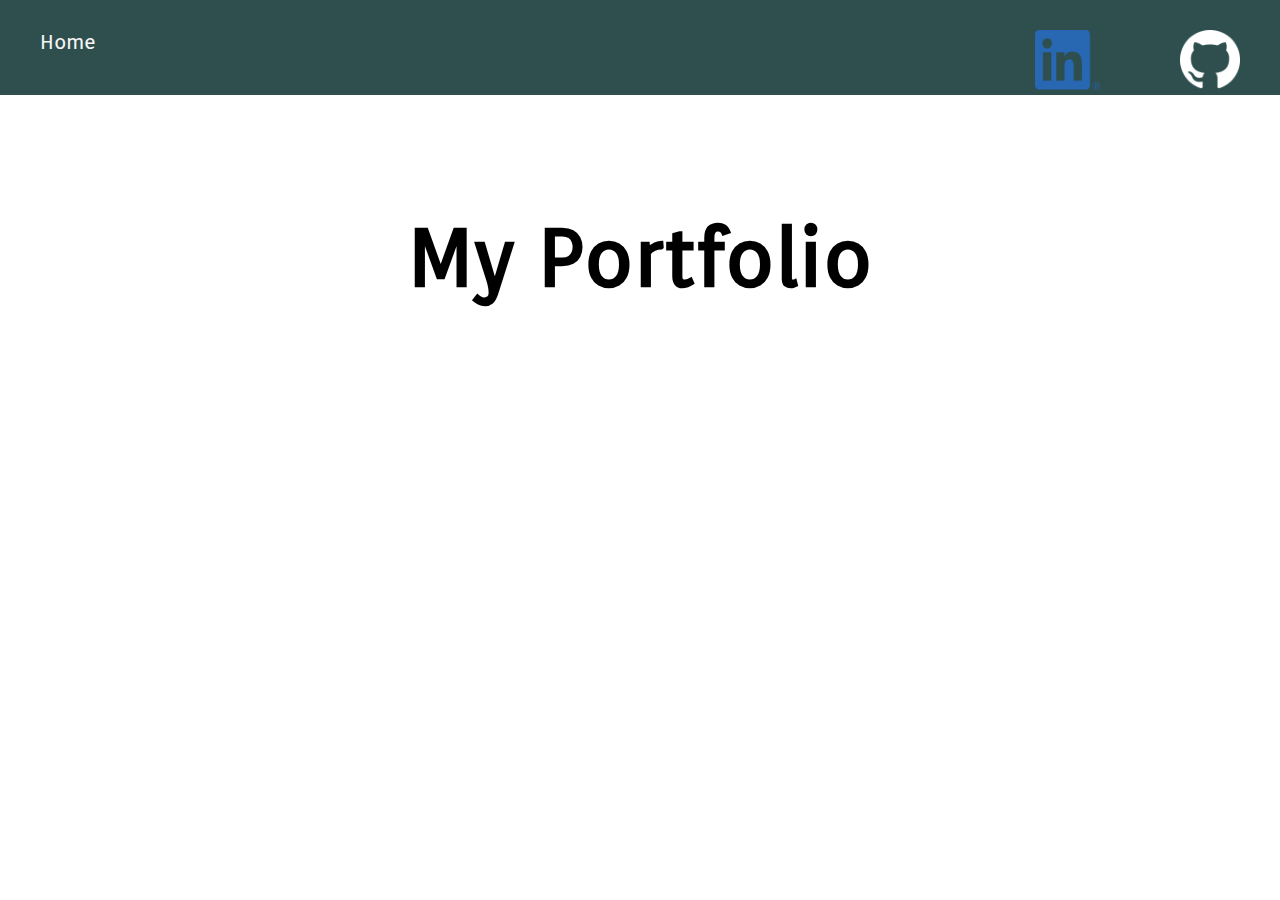
==== portfolio.html @ bff25ea3 "1" ====
<!DOCTYPE HTML>
<html>
    <head>
        <title>Irwin's Portfolio</title>
        <link rel="stylesheet" href="port.css">
        <link rel="preconnect" href="https://fonts.googleapis.com">
        <link rel="preconnect" href="https://fonts.gstatic.com" crossorigin>
        <link href="https://fonts.googleapis.com/css2?family=Orienta&display=swap" rel="stylesheet">  
    </head>
      <body>
        <header>
            <div class="topnavbar">
                <a href="index.html">Home</a>
                <div class="topnav-rt">
                    <a href="https://www.linkedin.com/in/irwin-gau-4b5b3a195/" target="_blank">
                        <img class="linkround" src="linkedin.png" alt="Linkedin link" width="65" height="60">
                    </a>
                    <a href="https://github.com/i-gau" target="_blank">
                        <img src="github64.png" alt="Github link" width="60" height="60">
                    </a>
                </div>
            </div>
        </header>
      </body>
            <h1>My Portfolio</h1>

        <section id="works">
            <a href="https://i-gau.github.io/cosw10-project5/"></a>
        </section>





</html>
---- port.css ----
* {
    box-sizing: border-box;
}
.bgimg {
    background-image: url("https://raw.githubusercontent.com/i-gau/cosw10-final-project/main/backimg.jpg");
    height: 100%;
    background-position: center;
    background-repeat: no-repeat;
    background-size: cover;
    z-index: -1;
}

body {
    margin: 0;
    margin-left: auto;
    margin-right: auto;
    font-family: 'Orienta', sans-serif;
    color: black;
    font-size: 22px;
    
}
.topnavbar {
    overflow: hidden;
    position: relative;
    background-color: darkslategray;
}

.topnavbar a {
    float: left;
    color: whitesmoke;
    text-align: center;
    padding: 30px 40px 0px 40px;
    text-decoration: none;
    font-size: 20px;
}

.topnav-rt {
    float: right;
}
h1 {
    text-align: center;
    padding-top: 60px;
    margin-left: auto;
    margin-right: auto;
    font-size: 80px;
}
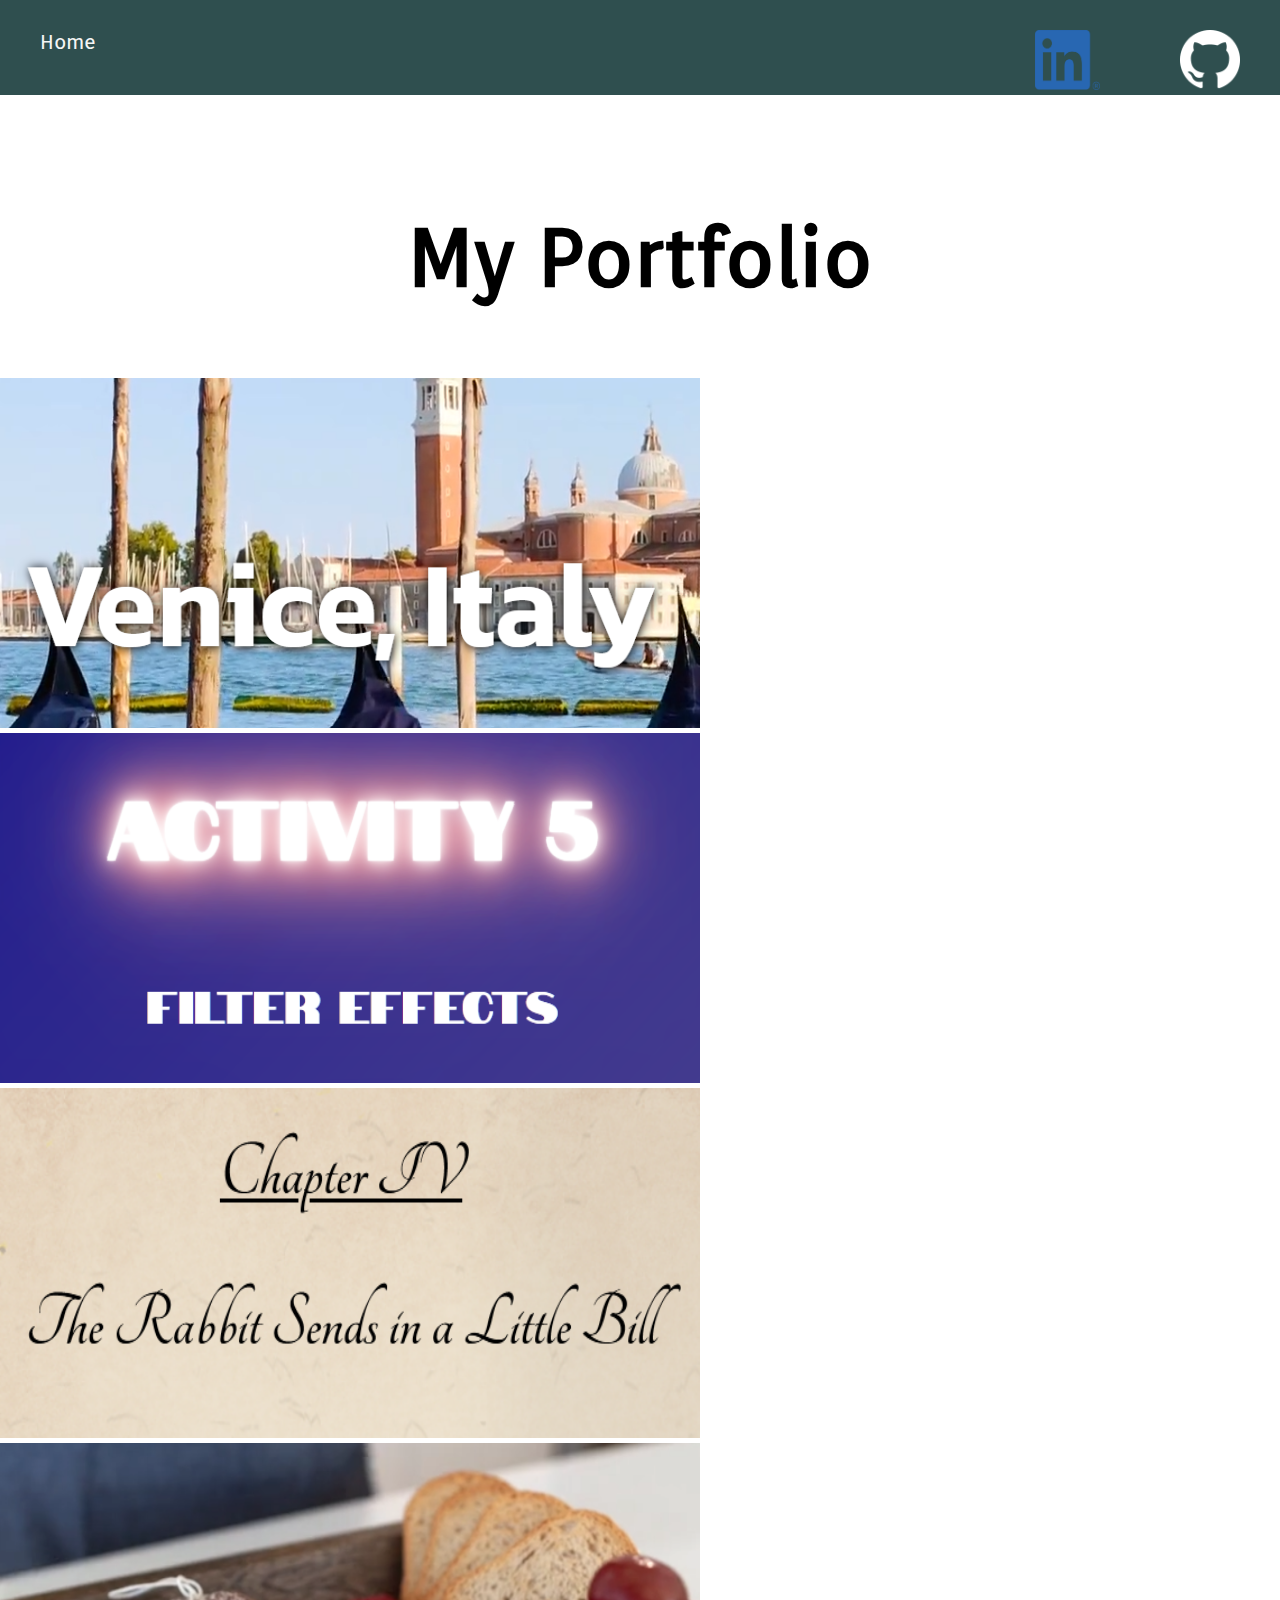
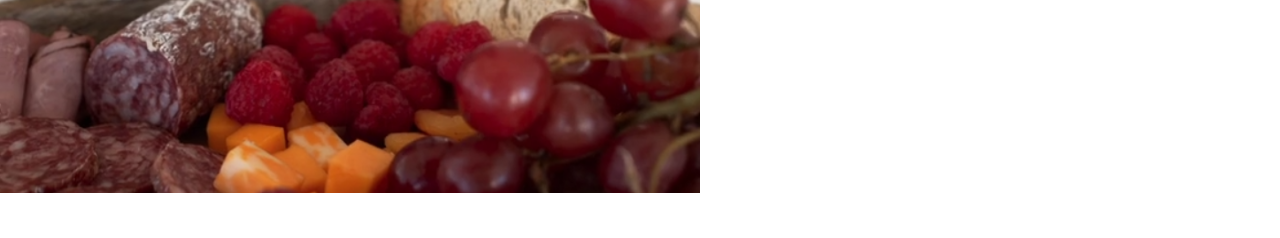
==== commit 4b575cdc: "1" ====
--- a/portfolio.html
+++ b/portfolio.html
@@ -25,7 +25,18 @@
             <h1>My Portfolio</h1>
 
         <section id="works">
-            <a href="https://i-gau.github.io/cosw10-project5/"></a>
+            <a href="https://i-gau.github.io/cosw10-project5/" target="_blank">
+                <img src="Ven.PNG" alt="venice, it" width="700" height="350">
+            </a>
+            <a href="https://i-gau.github.io/cosw10-act5/" target="_blank">
+                <img src="trans.PNG" alt="Transitions" width="700" height="350">
+            </a>
+            <a href="https://i-gau.github.io/cosw10-project3/" target="_blank">
+                <img src="alice.PNG" alt="Alice book" width="700" height="350">
+            </a>
+            <a href="https://i-gau.github.io/cosw10-project2/" target="_blank">
+                <img src="food.PNG" alt="food tray" width="700" height="350">
+            </a>
         </section>
 
 
--- a/port.css
+++ b/port.css
@@ -43,4 +43,9 @@
     margin-left: auto;
     margin-right: auto;
     font-size: 80px;
+}
+#works {
+    vertical-align: middle;
+    padding-top: 20px;
+    padding-bottom: 40px;
 }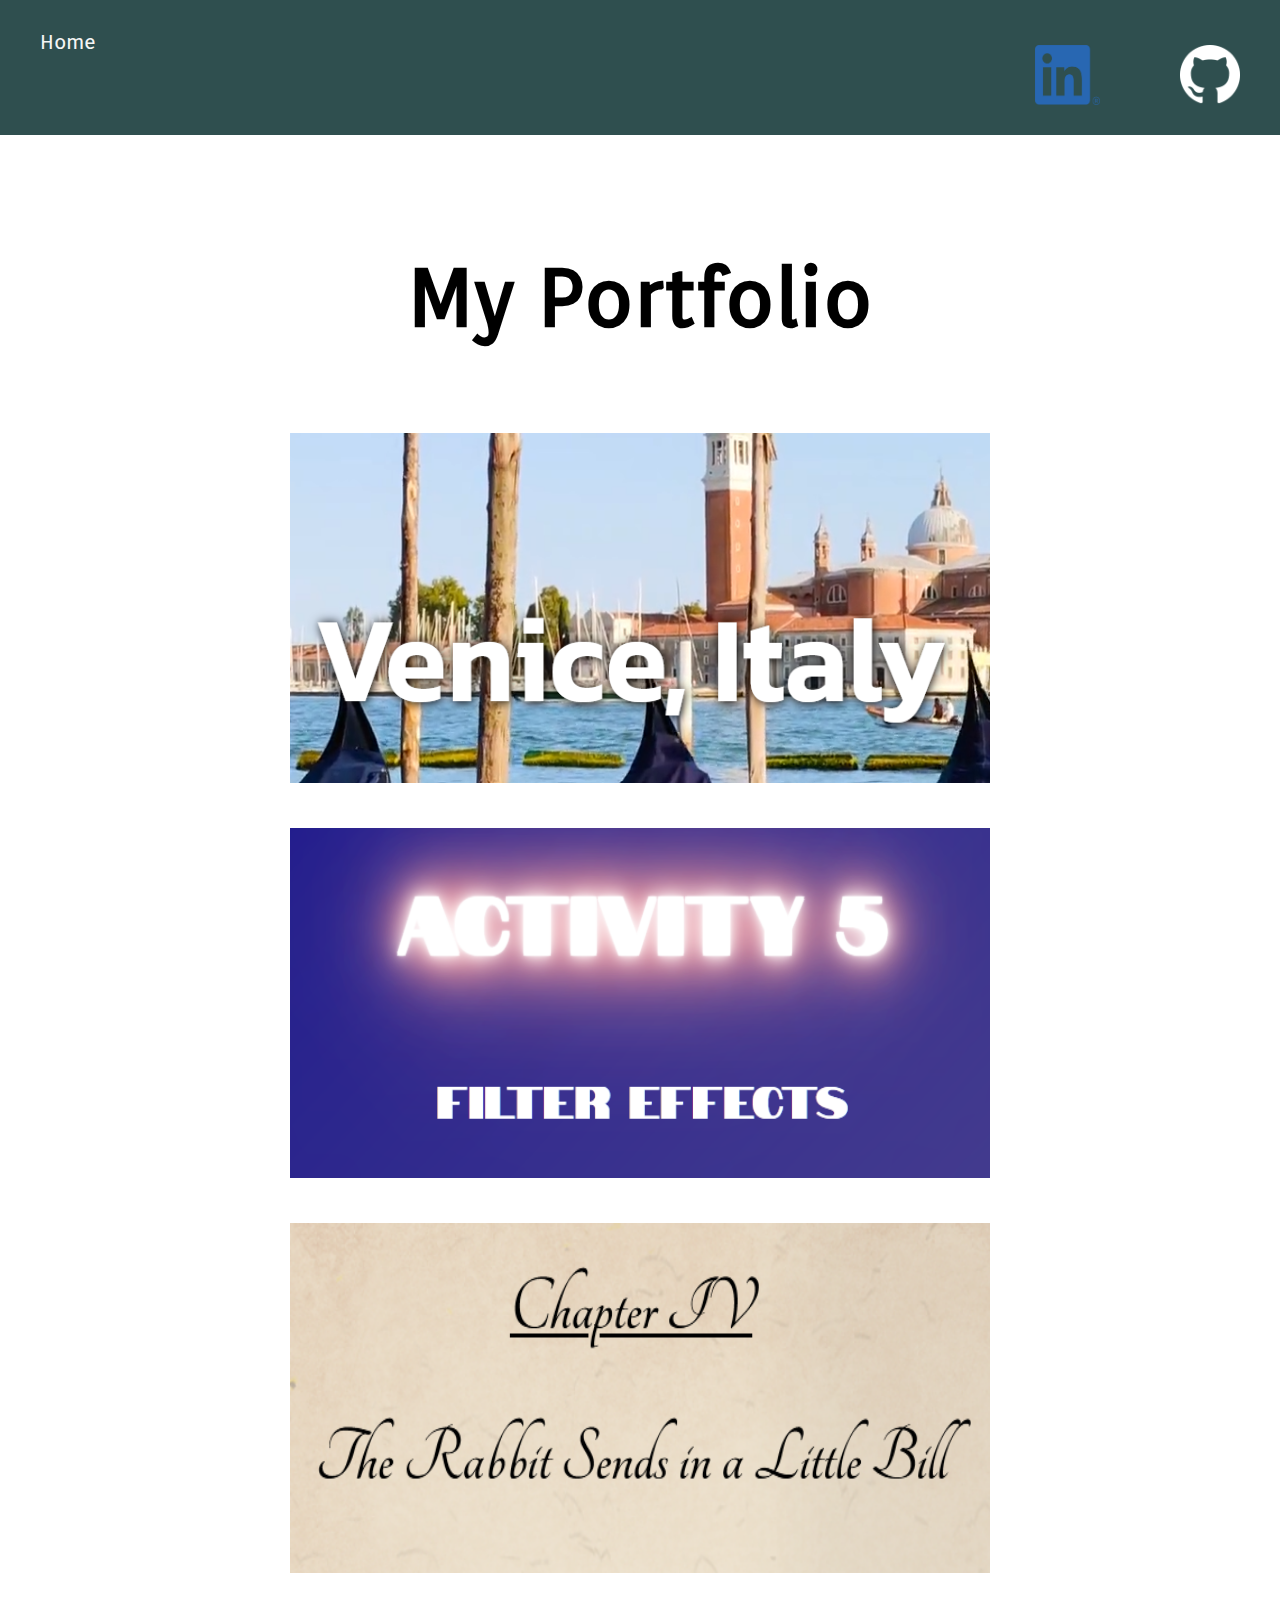
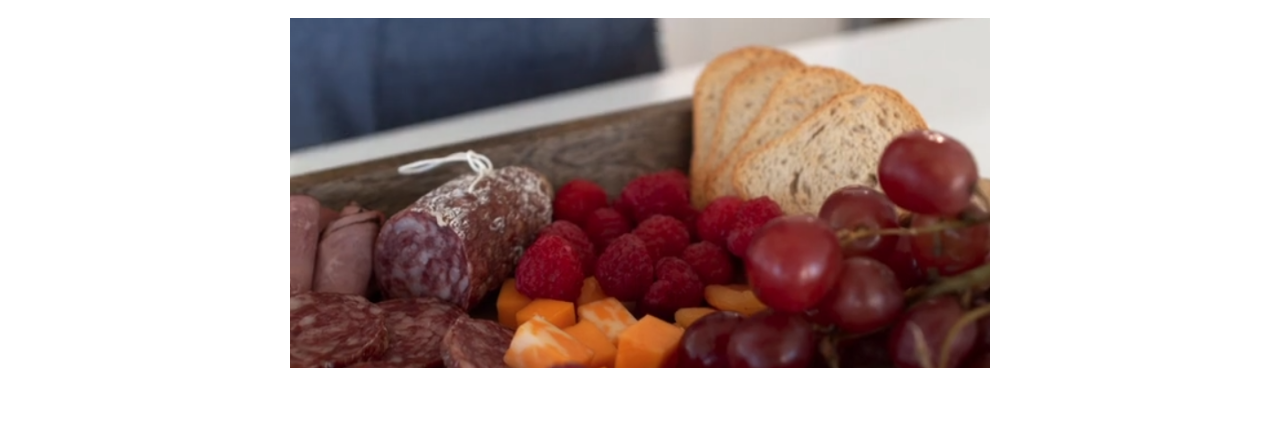
==== commit a9f72ac3: "111" ====
--- a/portfolio.html
+++ b/portfolio.html
@@ -27,16 +27,16 @@
         <section id="works">
             <a href="https://i-gau.github.io/cosw10-project5/" target="_blank">
                 <img src="Ven.PNG" alt="venice, it" width="700" height="350">
-            </a>
+            </a><br>
             <a href="https://i-gau.github.io/cosw10-act5/" target="_blank">
                 <img src="trans.PNG" alt="Transitions" width="700" height="350">
-            </a>
+            </a><br>
             <a href="https://i-gau.github.io/cosw10-project3/" target="_blank">
                 <img src="alice.PNG" alt="Alice book" width="700" height="350">
-            </a>
+            </a><br>
             <a href="https://i-gau.github.io/cosw10-project2/" target="_blank">
                 <img src="food.PNG" alt="food tray" width="700" height="350">
-            </a>
+            </a><br>
         </section>
 
 
--- a/port.css
+++ b/port.css
@@ -1,19 +1,20 @@
 * {
     box-sizing: border-box;
 }
-.bgimg {
+body {
     background-image: url("https://raw.githubusercontent.com/i-gau/cosw10-final-project/main/backimg.jpg");
-    height: 100%;
+    background-attachment: fixed;
     background-position: center;
     background-repeat: no-repeat;
     background-size: cover;
-    z-index: -1;
+    
 }
 
 body {
     margin: 0;
     margin-left: auto;
     margin-right: auto;
+    height: 100%;
     font-family: 'Orienta', sans-serif;
     color: black;
     font-size: 22px;
@@ -45,7 +46,11 @@
     font-size: 80px;
 }
 #works {
-    vertical-align: middle;
+    text-align: center;
     padding-top: 20px;
     padding-bottom: 40px;
+}
+img {
+    margin-top: 15px;
+    margin-bottom: 25px;
 }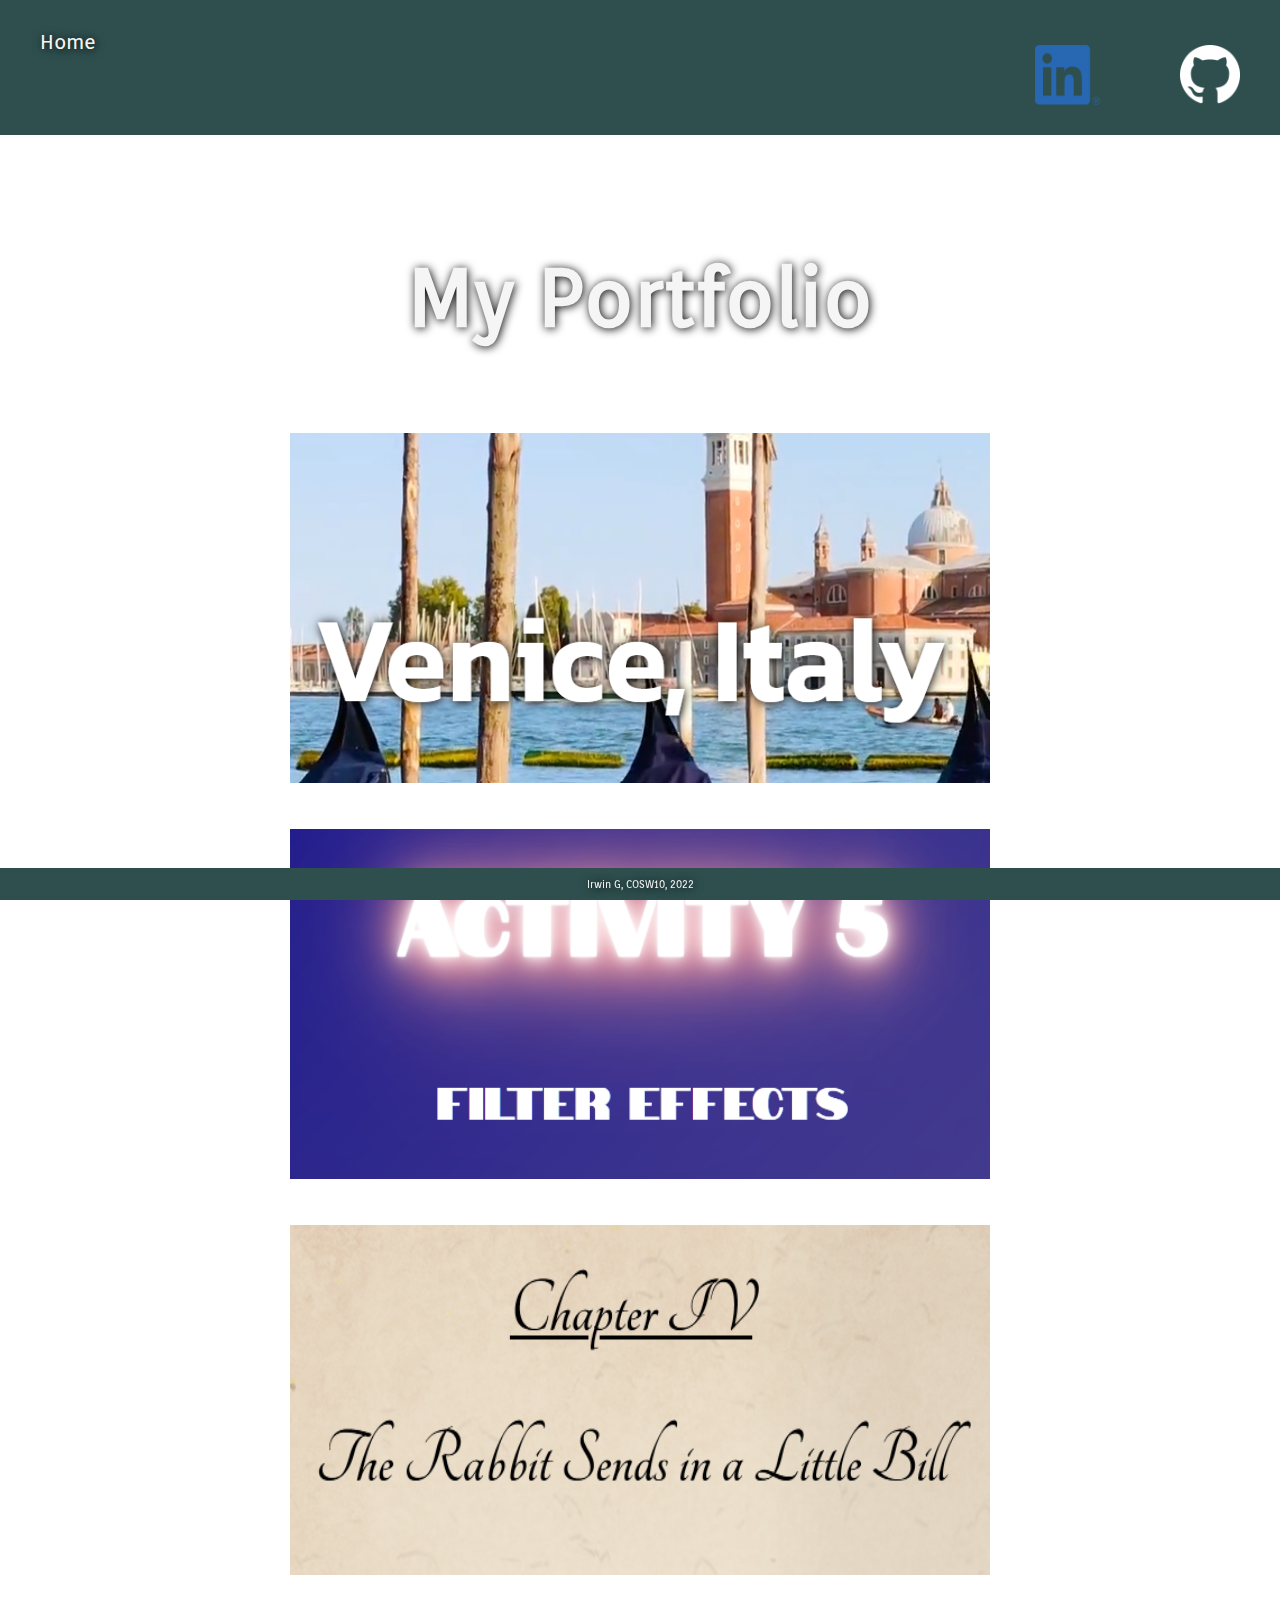
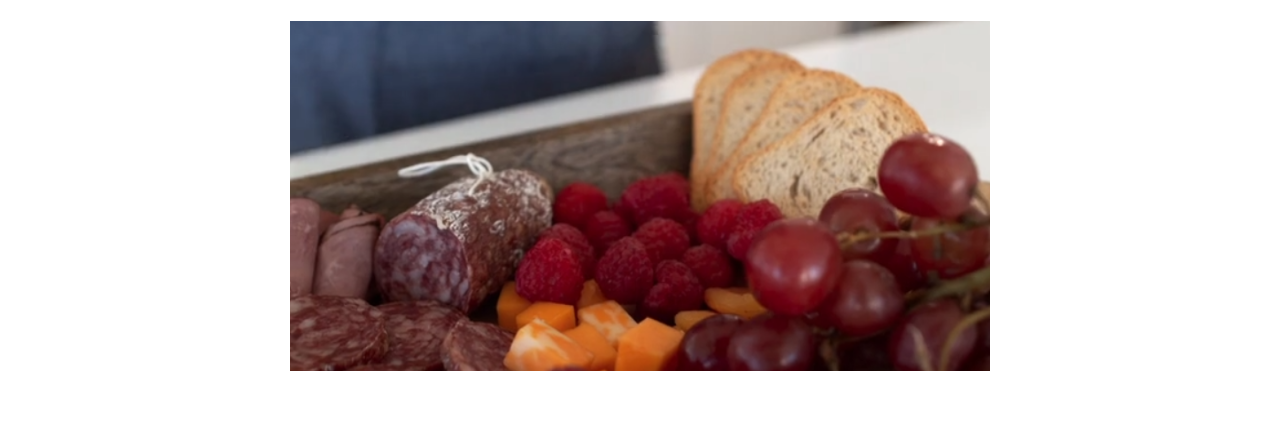
==== commit ea461b1d: "1" ====
--- a/portfolio.html
+++ b/portfolio.html
@@ -21,7 +21,7 @@
                 </div>
             </div>
         </header>
-      </body>
+      
             <h1>My Portfolio</h1>
 
         <section id="works">
@@ -38,8 +38,10 @@
                 <img src="food.PNG" alt="food tray" width="700" height="350">
             </a><br>
         </section>
-
-
+    </body>
+    <footer class="footer">
+        <p>Irwin G, COSW10, 2022</p>
+    </footer>
 
 
 
--- a/port.css
+++ b/port.css
@@ -8,6 +8,7 @@
     background-repeat: no-repeat;
     background-size: cover;
     
+    
 }
 
 body {
@@ -16,8 +17,9 @@
     margin-right: auto;
     height: 100%;
     font-family: 'Orienta', sans-serif;
-    color: black;
-    font-size: 22px;
+    color: whitesmoke;
+    text-shadow: 1px 1px 10px black;
+    font-size: 24px;
     
 }
 .topnavbar {
@@ -53,4 +55,17 @@
 img {
     margin-top: 15px;
     margin-bottom: 25px;
+}
+.footer {
+    position: fixed;
+    left: 0;
+    right: 0;
+    bottom: 0;
+    width: 100%;
+    font-family: 'Orienta', sans-serif;
+    color: whitesmoke;
+    text-shadow: 1px 1px 10px black;
+    font-size: 10px;
+    text-align: center;
+    background-color: darkslategray;
 }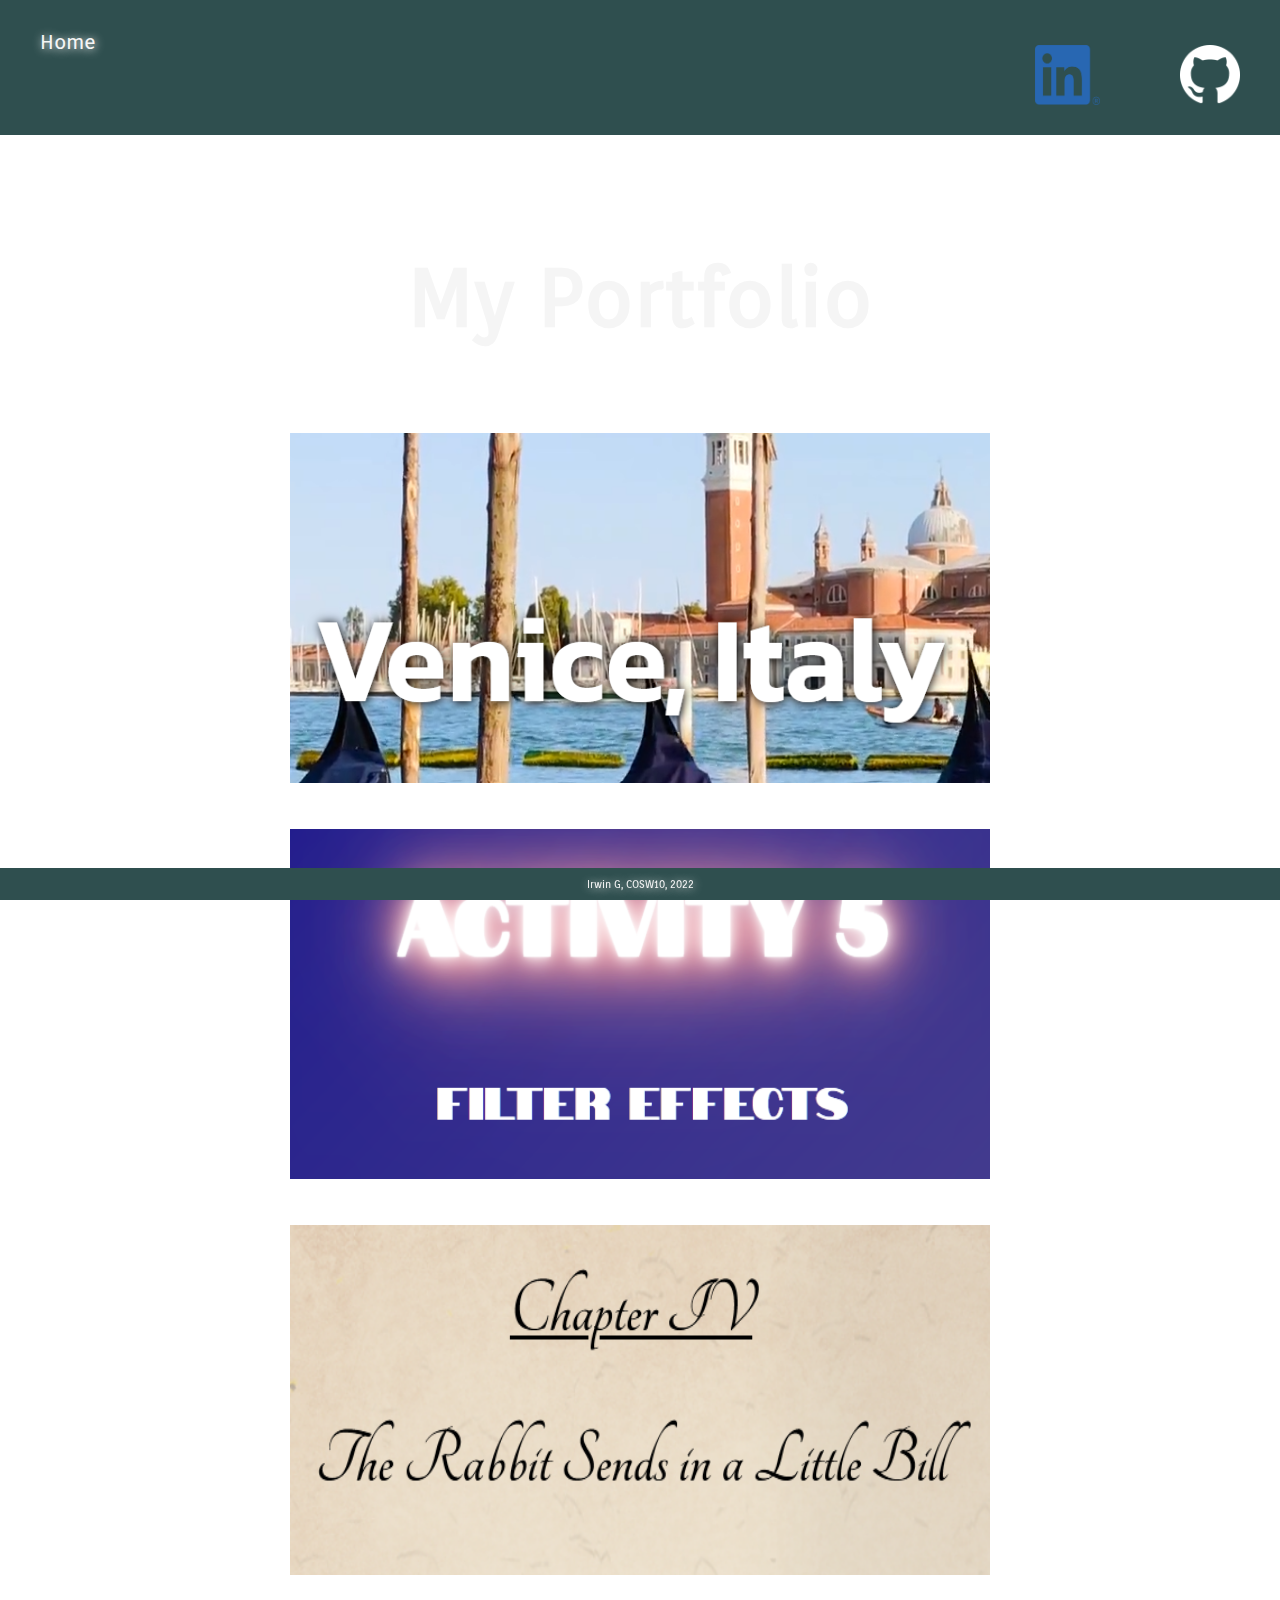
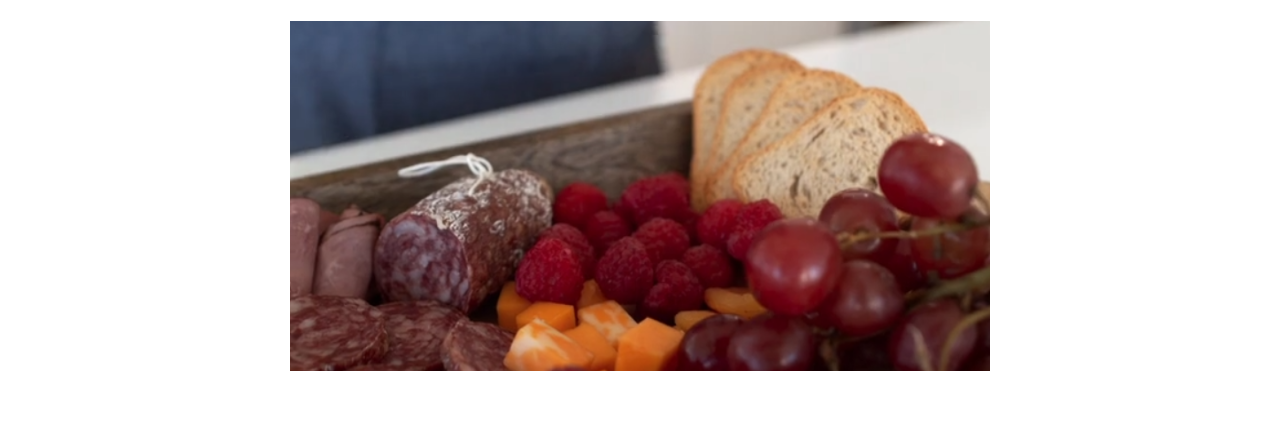
==== commit d012abb0: "glow" ====
--- a/portfolio.html
+++ b/portfolio.html
@@ -26,16 +26,16 @@
 
         <section id="works">
             <a href="https://i-gau.github.io/cosw10-project5/" target="_blank">
-                <img src="Ven.PNG" alt="venice, it" width="700" height="350">
+                <img class="img-glow" src="Ven.PNG" alt="venice, it" width="700" height="350">
             </a><br>
             <a href="https://i-gau.github.io/cosw10-act5/" target="_blank">
-                <img src="trans.PNG" alt="Transitions" width="700" height="350">
+                <img class="img-glow" src="trans.PNG" alt="Transitions" width="700" height="350">
             </a><br>
             <a href="https://i-gau.github.io/cosw10-project3/" target="_blank">
-                <img src="alice.PNG" alt="Alice book" width="700" height="350">
+                <img class="img-glow" src="alice.PNG" alt="Alice book" width="700" height="350">
             </a><br>
             <a href="https://i-gau.github.io/cosw10-project2/" target="_blank">
-                <img src="food.PNG" alt="food tray" width="700" height="350">
+                <img class="img-glow" src="food.PNG" alt="food tray" width="700" height="350">
             </a><br>
         </section>
     </body>
--- a/port.css
+++ b/port.css
@@ -18,7 +18,7 @@
     height: 100%;
     font-family: 'Orienta', sans-serif;
     color: whitesmoke;
-    text-shadow: 1px 1px 10px black;
+    text-shadow: 1px 1px 10px rgb(255, 255, 255);
     font-size: 24px;
     
 }
@@ -56,6 +56,9 @@
     margin-top: 15px;
     margin-bottom: 25px;
 }
+.img-glow:hover {
+    box-shadow: 0 0 30px rgb(255, 255, 255);
+}
 .footer {
     position: fixed;
     left: 0;
@@ -64,7 +67,7 @@
     width: 100%;
     font-family: 'Orienta', sans-serif;
     color: whitesmoke;
-    text-shadow: 1px 1px 10px black;
+    text-shadow: 1px 1px 10px rgb(255, 255, 255);
     font-size: 10px;
     text-align: center;
     background-color: darkslategray;
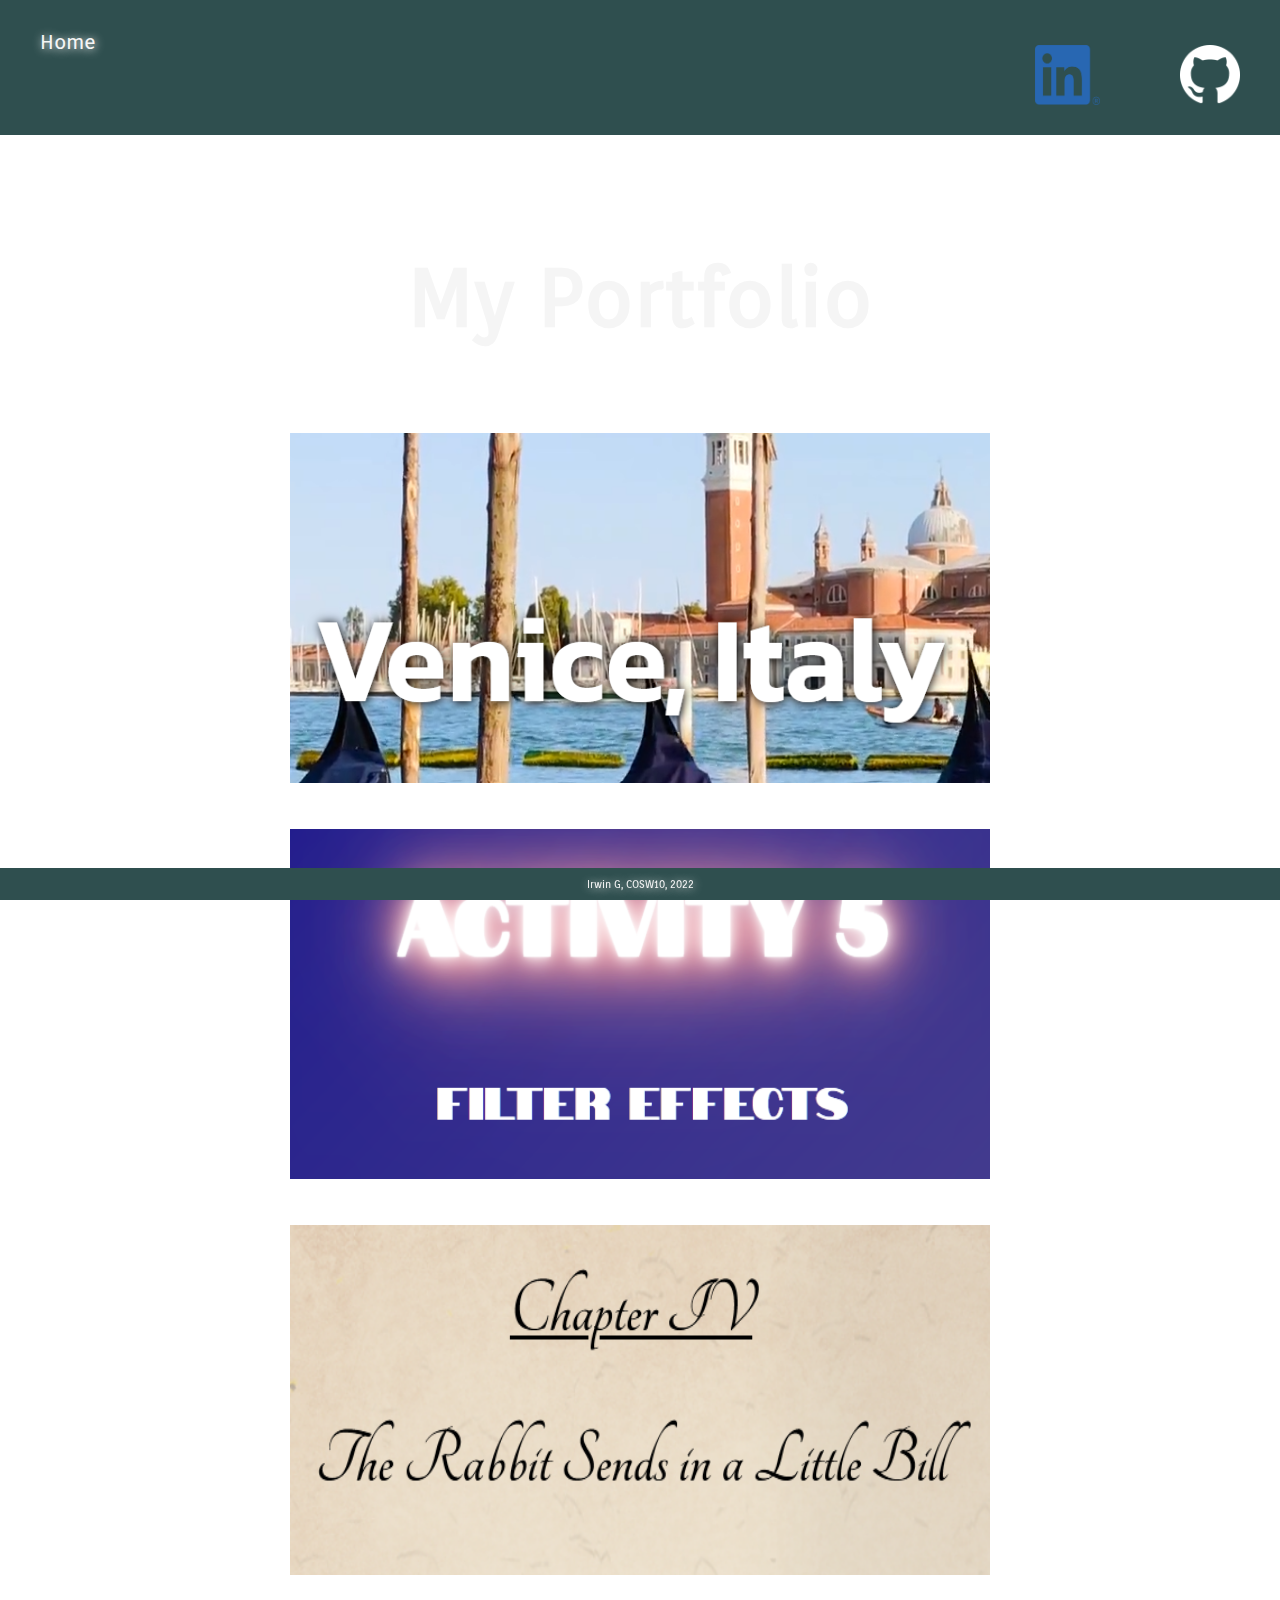
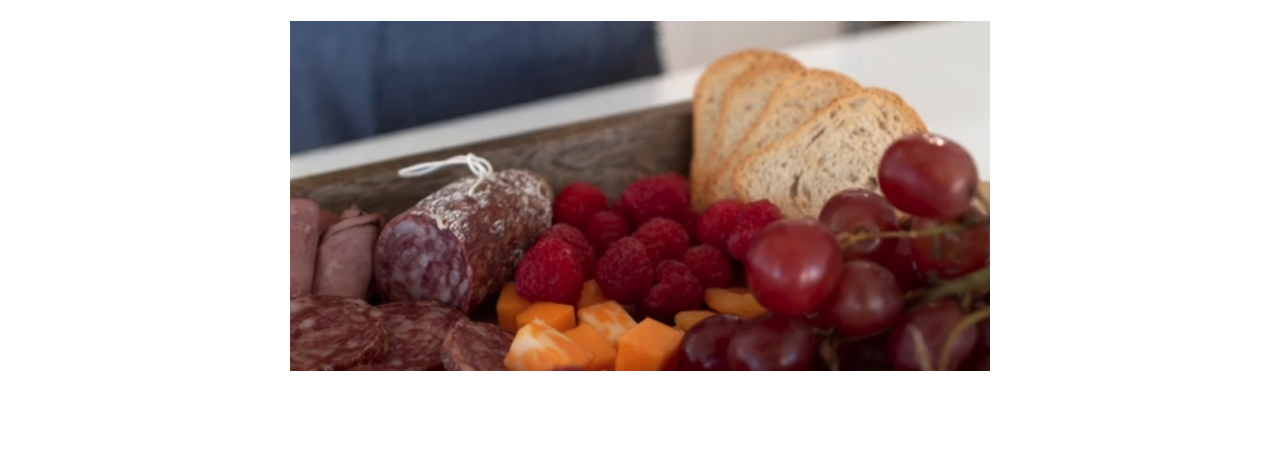
==== commit 9c472773: "1" ====
--- a/portfolio.html
+++ b/portfolio.html
@@ -36,7 +36,7 @@
             </a><br>
             <a href="https://i-gau.github.io/cosw10-project2/" target="_blank">
                 <img class="img-glow" src="food.PNG" alt="food tray" width="700" height="350">
-            </a><br>
+            </a><br><br>
         </section>
     </body>
     <footer class="footer">
--- a/port.css
+++ b/port.css
@@ -57,7 +57,7 @@
     margin-bottom: 25px;
 }
 .img-glow:hover {
-    box-shadow: 0 0 30px rgb(255, 255, 255);
+    box-shadow: 0 0 40px rgb(255, 255, 255);
 }
 .footer {
     position: fixed;
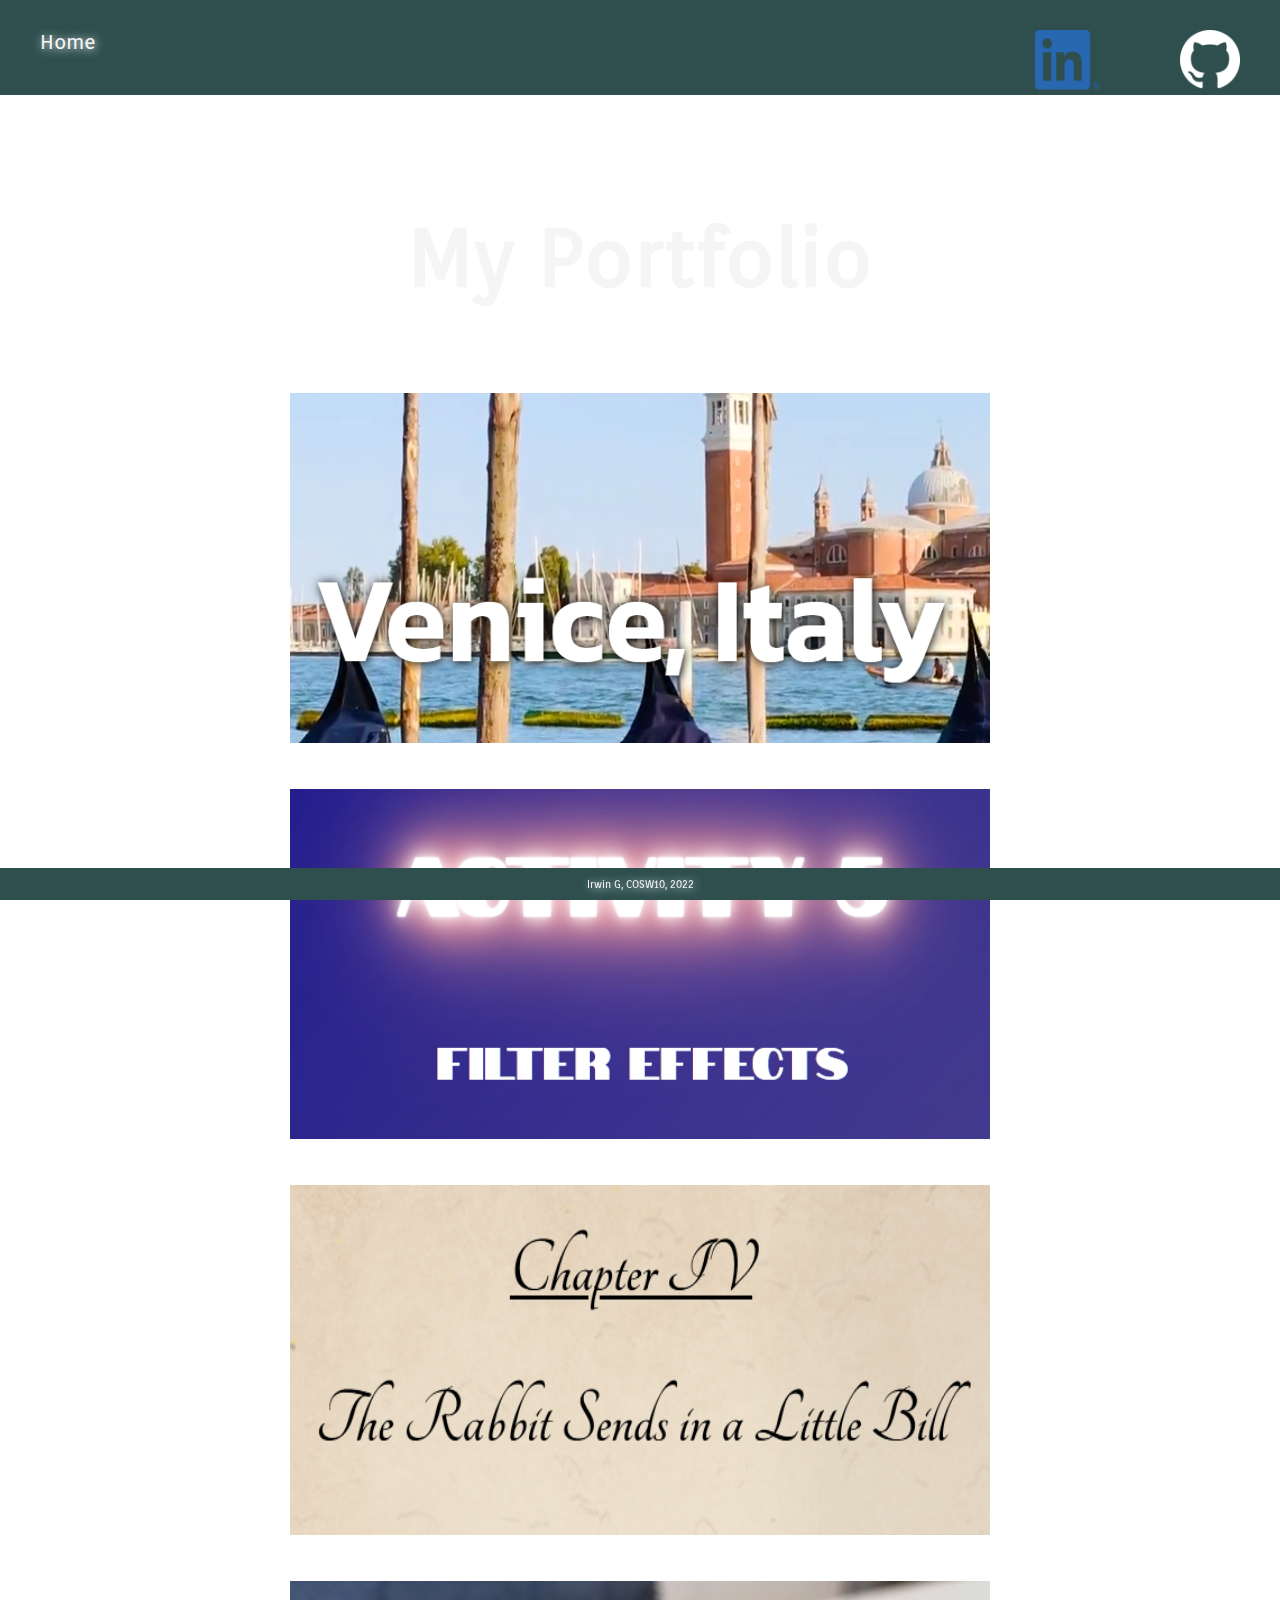
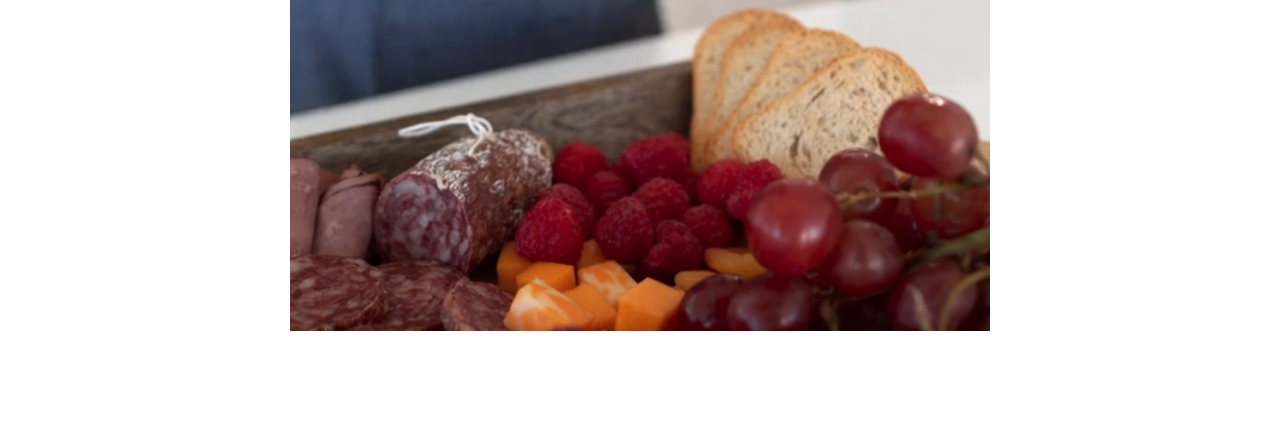
==== commit 31968fad: "img" ====
--- a/portfolio.html
+++ b/portfolio.html
@@ -23,7 +23,7 @@
         </header>
       
             <h1>My Portfolio</h1>
-
+        
         <section id="works">
             <a href="https://i-gau.github.io/cosw10-project5/" target="_blank">
                 <img class="img-glow" src="Ven.PNG" alt="venice, it" width="700" height="350">
@@ -38,6 +38,7 @@
                 <img class="img-glow" src="food.PNG" alt="food tray" width="700" height="350">
             </a><br><br>
         </section>
+        
     </body>
     <footer class="footer">
         <p>Irwin G, COSW10, 2022</p>
--- a/port.css
+++ b/port.css
@@ -52,7 +52,7 @@
     padding-top: 20px;
     padding-bottom: 40px;
 }
-img {
+.img-glow {
     margin-top: 15px;
     margin-bottom: 25px;
 }
